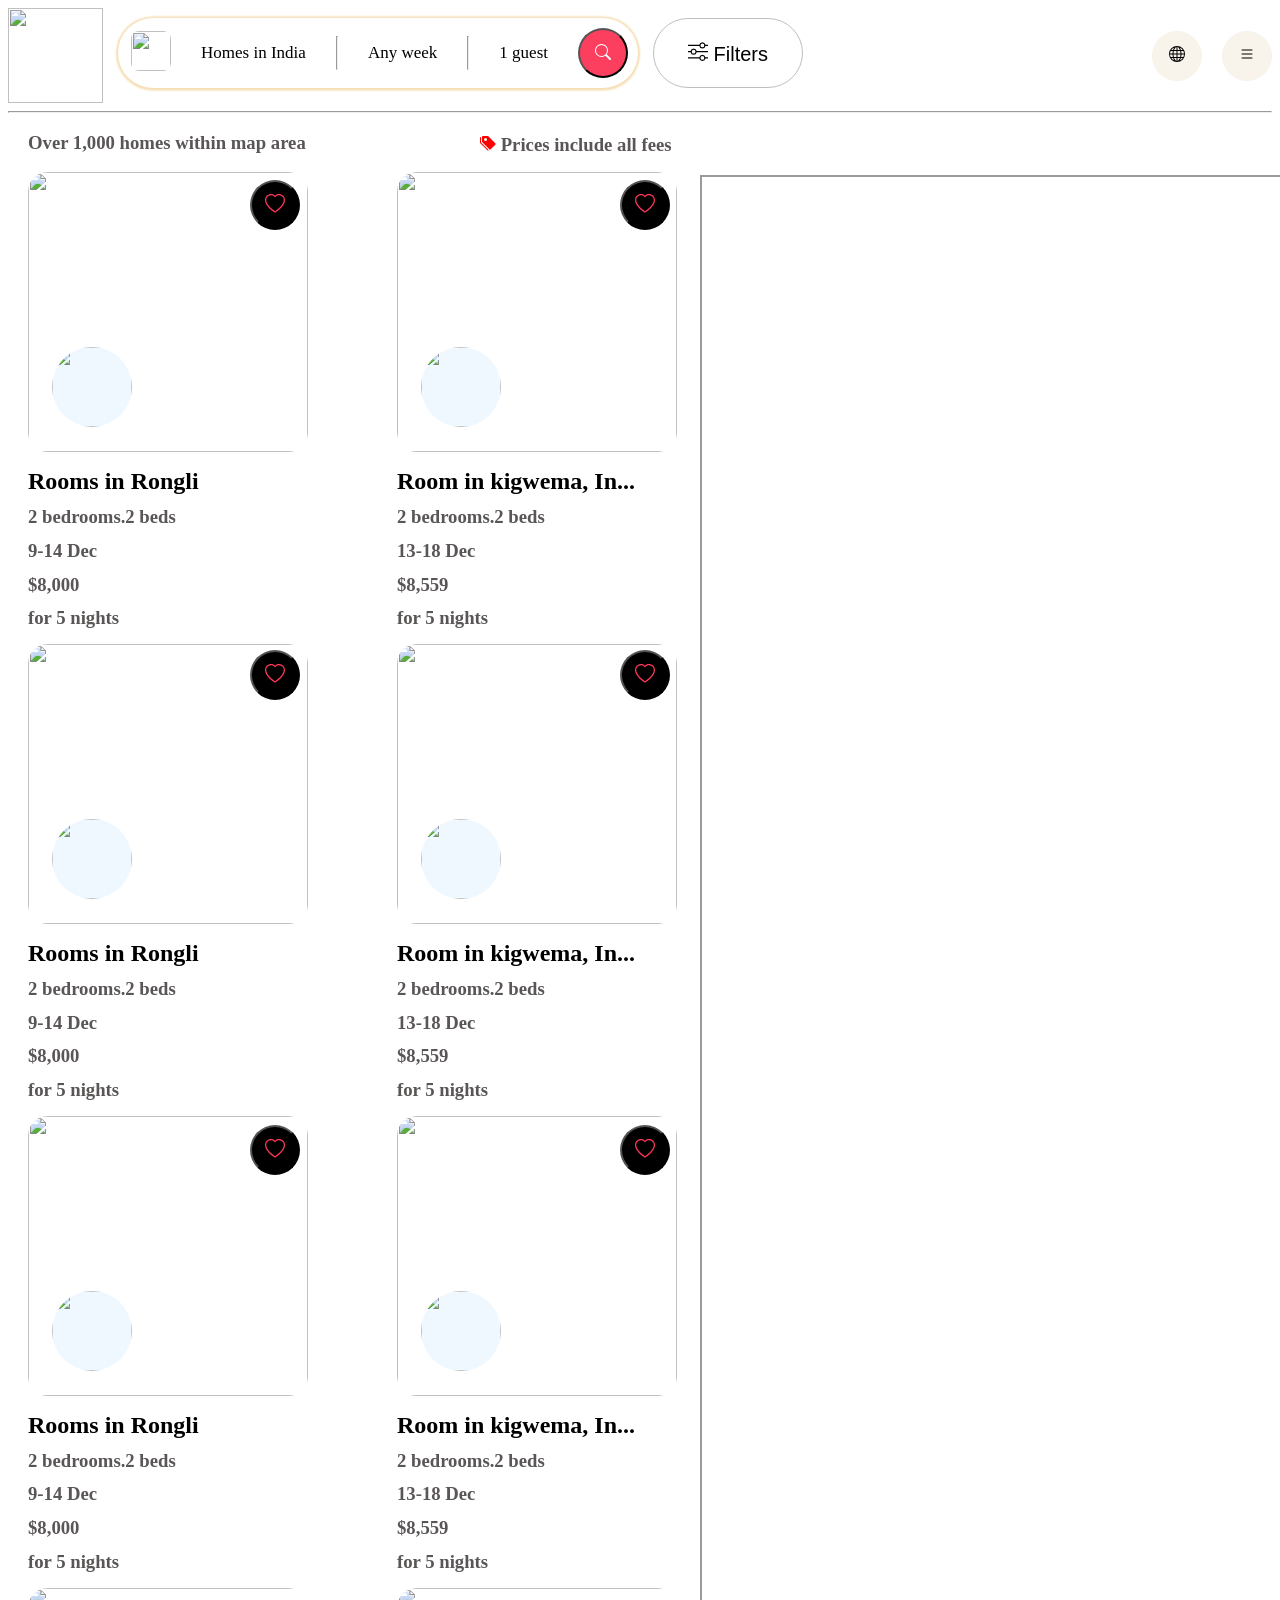
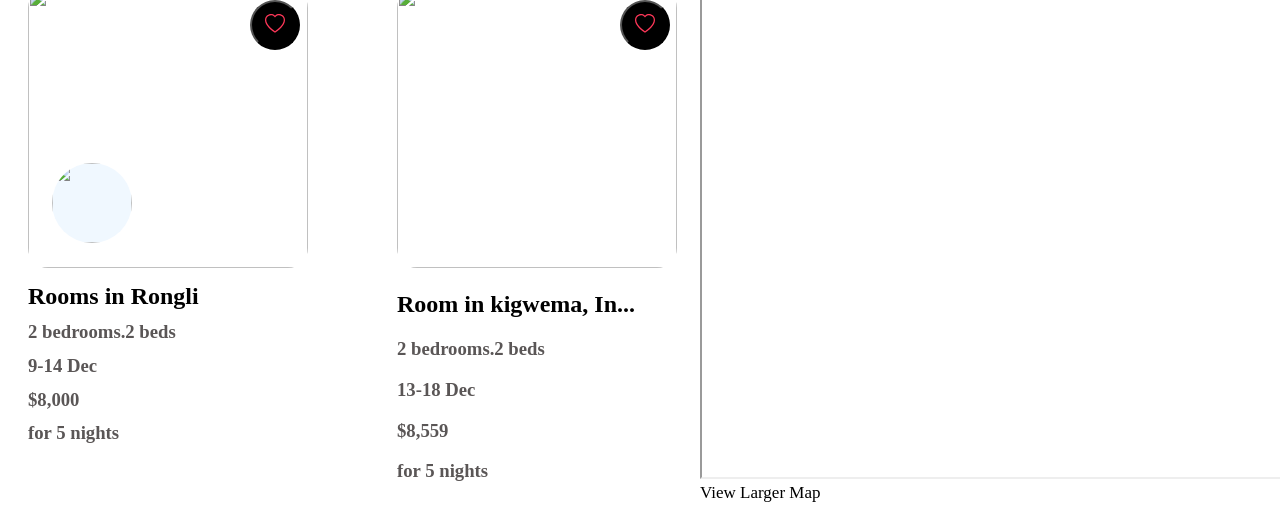
==== nav.html @ 6db2e5fb "it is airbnb project" ====
<!DOCTYPE html>
 <html lang="en">
 <head>
    <meta charset="UTF-8">
    <meta name="viewport" content="width=device-width, initial-scale=1.0">
    <title>Document</title>
    <link rel="stylesheet" href="nav.css">
    <script src="project.js"></script>
 </head>
 <body>
    <nav>
    <img src="https://download.logo.wine/logo/Airbnb/Airbnb-Logo.wine.png"  height="95" width="95" alt="">
    <div class="item">
        <div class="menu">
          <img style="border-radius: 20%;" src="https://img.freepik.com/free-vector/charming-cartoon-house-illustration_1308-176076.jpg?semt=ais_hybrid&w=740&q=80" class="house" height="40" width="40" alt="">
            <a href=""> Homes in India</a><hr>
            <a href="">Any week</a><hr>
            <a href="">1 guest</a>
            <button class="pink" type="submit"><svg xmlns="http://www.w3.org/2000/svg" width="16" height="16" fill="white" class="bi bi-search" viewBox="0 0 16 16">
  <path d="M11.742 10.344a6.5 6.5 0 1 0-1.397 1.398h-.001q.044.06.098.115l3.85 3.85a1 1 0 0 0 1.415-1.414l-3.85-3.85a1 1 0 0 0-.115-.1zM12 6.5a5.5 5.5 0 1 1-11 0 5.5 5.5 0 0 1 11 0"/>
</svg></button>
        </div>
    </div>
    <div class="fil">
    <button type="submit"><svg xmlns="http://www.w3.org/2000/svg" width="20" height="20" fill="currentColor" class="bi bi-sliders" viewBox="0 0 16 16">
  <path fill-rule="evenodd" d="M11.5 2a1.5 1.5 0 1 0 0 3 1.5 1.5 0 0 0 0-3M9.05 3a2.5 2.5 0 0 1 4.9 0H16v1h-2.05a2.5 2.5 0 0 1-4.9 0H0V3zM4.5 7a1.5 1.5 0 1 0 0 3 1.5 1.5 0 0 0 0-3M2.05 8a2.5 2.5 0 0 1 4.9 0H16v1H6.95a2.5 2.5 0 0 1-4.9 0H0V8zm9.45 4a1.5 1.5 0 1 0 0 3 1.5 1.5 0 0 0 0-3m-2.45 1a2.5 2.5 0 0 1 4.9 0H16v1h-2.05a2.5 2.5 0 0 1-4.9 0H0v-1z"/>
</svg>  Filters</button>
    </div>
    <div class="web">
    <button type="submit"><svg xmlns="http://www.w3.org/2000/svg" width="16" height="16" fill="currentColor" class="bi bi-globe" viewBox="0 0 16 16">
  <path d="M0 8a8 8 0 1 1 16 0A8 8 0 0 1 0 8m7.5-6.923c-.67.204-1.335.82-1.887 1.855A8 8 0 0 0 5.145 4H7.5zM4.09 4a9.3 9.3 0 0 1 .64-1.539 7 7 0 0 1 .597-.933A7.03 7.03 0 0 0 2.255 4zm-.582 3.5c.03-.877.138-1.718.312-2.5H1.674a7 7 0 0 0-.656 2.5zM4.847 5a12.5 12.5 0 0 0-.338 2.5H7.5V5zM8.5 5v2.5h2.99a12.5 12.5 0 0 0-.337-2.5zM4.51 8.5a12.5 12.5 0 0 0 .337 2.5H7.5V8.5zm3.99 0V11h2.653c.187-.765.306-1.608.338-2.5zM5.145 12q.208.58.468 1.068c.552 1.035 1.218 1.65 1.887 1.855V12zm.182 2.472a7 7 0 0 1-.597-.933A9.3 9.3 0 0 1 4.09 12H2.255a7 7 0 0 0 3.072 2.472M3.82 11a13.7 13.7 0 0 1-.312-2.5h-2.49c.062.89.291 1.733.656 2.5zm6.853 3.472A7 7 0 0 0 13.745 12H11.91a9.3 9.3 0 0 1-.64 1.539 7 7 0 0 1-.597.933M8.5 12v2.923c.67-.204 1.335-.82 1.887-1.855q.26-.487.468-1.068zm3.68-1h2.146c.365-.767.594-1.61.656-2.5h-2.49a13.7 13.7 0 0 1-.312 2.5m2.802-3.5a7 7 0 0 0-.656-2.5H12.18c.174.782.282 1.623.312 2.5zM11.27 2.461c.247.464.462.98.64 1.539h1.835a7 7 0 0 0-3.072-2.472c.218.284.418.598.597.933M10.855 4a8 8 0 0 0-.468-1.068C9.835 1.897 9.17 1.282 8.5 1.077V4z"/>
</svg></button>
    <button type="submit"><svg xmlns="http://www.w3.org/2000/svg" width="16" height="16" fill="currentColor" class="bi bi-list" viewBox="0 0 16 16">
  <path fill-rule="evenodd" d="M2.5 12a.5.5 0 0 1 .5-.5h10a.5.5 0 0 1 0 1H3a.5.5 0 0 1-.5-.5m0-4a.5.5 0 0 1 .5-.5h10a.5.5 0 0 1 0 1H3a.5.5 0 0 1-.5-.5m0-4a.5.5 0 0 1 .5-.5h10a.5.5 0 0 1 0 1H3a.5.5 0 0 1-.5-.5"/>
</svg></button>
    </div>
    </nav>
    <hr>
    <aside class="left">
      <h3>Over 1,000 homes within map area</h3> <h3 class="kat"><svg xmlns="http://www.w3.org/2000/svg" width="16" height="16" fill="red" class="bi bi-tags-fill" viewBox="0 0 16 16">
  <path d="M2 2a1 1 0 0 1 1-1h4.586a1 1 0 0 1 .707.293l7 7a1 1 0 0 1 0 1.414l-4.586 4.586a1 1 0 0 1-1.414 0l-7-7A1 1 0 0 1 2 6.586zm3.5 4a1.5 1.5 0 1 0 0-3 1.5 1.5 0 0 0 0 3"/>
  <path d="M1.293 7.793A1 1 0 0 1 1 7.086V2a1 1 0 0 0-1 1v4.586a1 1 0 0 0 .293.707l7 7a1 1 0 0 0 1.414 0l.043-.043z"/>
</svg> Prices include all fees</h3>
      <div class="con1">
        <div class="card1">
          
          <img src="https://encrypted-tbn0.gstatic.com/images?q=tbn:ANd9GcQYyPI6iD0N2OEt2hUAjVBNeB6EUI-DITMgQw&s" height="280" width="280" alt="">
          <img style="border-radius: 50%;" src="https://encrypted-tbn0.gstatic.com/images?q=tbn:ANd9GcQ7CsmmBzzbzq9zz9upBcsJ-_cFFvhrXFaCNg&s" class="per"  height="80" width="80" alt="">
          <button onclick="(like())" class="btn"><svg xmlns="http://www.w3.org/2000/svg" width="20" height="20" fill="currentColor" class="bi bi-heart" viewBox="0 0 16 16">
  <path d="m8 2.748-.717-.737C5.6.281 2.514.878 1.4 3.053c-.523 1.023-.641 2.5.314 4.385.92 1.815 2.834 3.989 6.286 6.357 3.452-2.368 5.365-4.542 6.286-6.357.955-1.886.838-3.362.314-4.385C13.486.878 10.4.28 8.717 2.01zM8 15C-7.333 4.868 3.279-3.04 7.824 1.143q.09.083.176.171a3 3 0 0 1 .176-.17C12.72-3.042 23.333 4.867 8 15"/>
</svg></button>
          <h2>Rooms in Rongli</h2>
          <h3>2 bedrooms.2 beds</h3>
          <h3>9-14 Dec</h3>
          <h3>$8,000</h3>
          <h3>for 5 nights</h3>
        </div>
        <div class="card1">
          
          <img src="https://encrypted-tbn0.gstatic.com/images?q=tbn:ANd9GcQOiV-zO8KiAssWgdTgs5duPvyZJ-wFt_R9Kg&s" height="280" width="280" alt="">
          <img style="border-radius: 50%;" src="https://encrypted-tbn0.gstatic.com/images?q=tbn:ANd9GcTiH91r5eIV4Sc3EY67UDbKLS6ChdMLi1nMeA&s" class="per" height="80" width="80" alt="">
          <button onclick="(like())" class="btn1"><svg xmlns="http://www.w3.org/2000/svg" width="20" height="20" fill="currentColor" class="bi bi-heart" viewBox="0 0 16 16">
  <path d="m8 2.748-.717-.737C5.6.281 2.514.878 1.4 3.053c-.523 1.023-.641 2.5.314 4.385.92 1.815 2.834 3.989 6.286 6.357 3.452-2.368 5.365-4.542 6.286-6.357.955-1.886.838-3.362.314-4.385C13.486.878 10.4.28 8.717 2.01zM8 15C-7.333 4.868 3.279-3.04 7.824 1.143q.09.083.176.171a3 3 0 0 1 .176-.17C12.72-3.042 23.333 4.867 8 15"/>
</svg></button>
          <h2>Room in kigwema, In...</h2>
          <h3>2 bedrooms.2 beds</h3>
          <h3>13-18 Dec</h3>
          <h3>$8,559</h3>
          <h3>for 5 nights</h3>
        </div>
      </div>
       <div class="con2">
        <div class="card1">
         
          <img src="https://encrypted-tbn0.gstatic.com/images?q=tbn:ANd9GcQd9kGl3tRP4NToluVBrGaXBBMooz8uRmF4cw&s" height="280" width="280" alt="">
          <img style="border-radius: 50%;" src="https://encrypted-tbn0.gstatic.com/images?q=tbn:ANd9GcRaTp3hNRRhXQtXYQv5zlU9kkoDZoNELIrwDg&s" class="per" height="80" width="80" alt="">
           <button onclick="(like())" class="btn2"><svg xmlns="http://www.w3.org/2000/svg" width="20" height="20" fill="currentColor" class="bi bi-heart" viewBox="0 0 16 16">
  <path d="m8 2.748-.717-.737C5.6.281 2.514.878 1.4 3.053c-.523 1.023-.641 2.5.314 4.385.92 1.815 2.834 3.989 6.286 6.357 3.452-2.368 5.365-4.542 6.286-6.357.955-1.886.838-3.362.314-4.385C13.486.878 10.4.28 8.717 2.01zM8 15C-7.333 4.868 3.279-3.04 7.824 1.143q.09.083.176.171a3 3 0 0 1 .176-.17C12.72-3.042 23.333 4.867 8 15"/>
</svg></button>
          <h2>Rooms in Rongli</h2>
          <h3>2 bedrooms.2 beds</h3>
          <h3>9-14 Dec</h3>
          <h3>$8,000</h3>
          <h3>for 5 nights</h3>
        </div>
        <div class="card1">
          
          <img src="https://encrypted-tbn0.gstatic.com/images?q=tbn:ANd9GcTFfDJFkB42WNCdlgpMPsKs8Qsdc_R9L_ExKg&s" height="280" width="280" alt="">
          <img style="border-radius: 50%;" src="https://encrypted-tbn0.gstatic.com/images?q=tbn:ANd9GcSwHD0lSDgqfPxweY-UjiEcfQfLYo4FVHP3jg&s" class="per" height="80" width="80" alt="">
          <button onclick="(like())" class="btn3"><svg xmlns="http://www.w3.org/2000/svg" width="20" height="20" fill="currentColor" class="bi bi-heart" viewBox="0 0 16 16">
  <path d="m8 2.748-.717-.737C5.6.281 2.514.878 1.4 3.053c-.523 1.023-.641 2.5.314 4.385.92 1.815 2.834 3.989 6.286 6.357 3.452-2.368 5.365-4.542 6.286-6.357.955-1.886.838-3.362.314-4.385C13.486.878 10.4.28 8.717 2.01zM8 15C-7.333 4.868 3.279-3.04 7.824 1.143q.09.083.176.171a3 3 0 0 1 .176-.17C12.72-3.042 23.333 4.867 8 15"/>
</svg></button>
          <h2>Room in kigwema, In...</h2>
          <h3>2 bedrooms.2 beds</h3>
          <h3>13-18 Dec</h3>
          <h3>$8,559</h3>
          <h3>for 5 nights</h3>
        </div>
      </div>
       <div class="con3">
        <div class="card1">
          
          <img src="https://encrypted-tbn0.gstatic.com/images?q=tbn:ANd9GcRD5TlRJrGjUVT_BqlfSJgCVdBUlLjN-cvrKQ&s" height="280" width="280" alt="">
          <img style="border-radius: 50%;" src="https://encrypted-tbn0.gstatic.com/images?q=tbn:ANd9GcRMORDoQacb_-wi4PNabBQmPPOPa2ox0zh-ig&s" class="per" height="80" width="80" alt="">
          <button onclick="(like())" class="btn4"><svg xmlns="http://www.w3.org/2000/svg" width="20" height="20" fill="currentColor" class="bi bi-heart" viewBox="0 0 16 16">
  <path d="m8 2.748-.717-.737C5.6.281 2.514.878 1.4 3.053c-.523 1.023-.641 2.5.314 4.385.92 1.815 2.834 3.989 6.286 6.357 3.452-2.368 5.365-4.542 6.286-6.357.955-1.886.838-3.362.314-4.385C13.486.878 10.4.28 8.717 2.01zM8 15C-7.333 4.868 3.279-3.04 7.824 1.143q.09.083.176.171a3 3 0 0 1 .176-.17C12.72-3.042 23.333 4.867 8 15"/>
</svg></button>
          <h2>Rooms in Rongli</h2>
          <h3>2 bedrooms.2 beds</h3>
          <h3>9-14 Dec</h3>
          <h3>$8,000</h3>
          <h3>for 5 nights</h3>
        </div>
        <div class="card1">
          
          <img src="https://encrypted-tbn0.gstatic.com/images?q=tbn:ANd9GcRXqkvevCqk4jNgdPWUf7rBLPYVEIs6E18mow&s" height="280" width="280" alt="">
          <img style="border-radius: 50%;" src="https://encrypted-tbn0.gstatic.com/images?q=tbn:ANd9GcSYEX4mC6ksaQci_ENd-uD9MLyeLHXT0HEVag&s" class="per" height="80" width="80" alt="">
          <button onclick="(like())" class="btn5"><svg xmlns="http://www.w3.org/2000/svg" width="20" height="20" fill="currentColor" class="bi bi-heart" viewBox="0 0 16 16">
  <path d="m8 2.748-.717-.737C5.6.281 2.514.878 1.4 3.053c-.523 1.023-.641 2.5.314 4.385.92 1.815 2.834 3.989 6.286 6.357 3.452-2.368 5.365-4.542 6.286-6.357.955-1.886.838-3.362.314-4.385C13.486.878 10.4.28 8.717 2.01zM8 15C-7.333 4.868 3.279-3.04 7.824 1.143q.09.083.176.171a3 3 0 0 1 .176-.17C12.72-3.042 23.333 4.867 8 15"/>
</svg></button>
          <h2>Room in kigwema, In...</h2>
          <h3>2 bedrooms.2 beds</h3>
          <h3>13-18 Dec</h3>
          <h3>$8,559</h3>
          <h3>for 5 nights</h3>
        </div>
      </div>
       <div class="con4">
        <div class="card1">
          
          <img src="https://encrypted-tbn0.gstatic.com/images?q=tbn:ANd9GcRr4PCDfhSVElt_a7mgbeo6xnMr4CtvjG0wEA&s" height="280" width="280" alt="">
          <img style="border-radius: 50%;" src="https://encrypted-tbn0.gstatic.com/images?q=tbn:ANd9GcQzpO8nZtHYxJnP-j1vo1xbT4ZureOFWEal3w&s" class="per" height="80" width="80" alt="">
          <button onclick="(like())" class="btn6"><svg xmlns="http://www.w3.org/2000/svg" width="20" height="20" fill="currentColor" class="bi bi-heart" viewBox="0 0 16 16">
  <path d="m8 2.748-.717-.737C5.6.281 2.514.878 1.4 3.053c-.523 1.023-.641 2.5.314 4.385.92 1.815 2.834 3.989 6.286 6.357 3.452-2.368 5.365-4.542 6.286-6.357.955-1.886.838-3.362.314-4.385C13.486.878 10.4.28 8.717 2.01zM8 15C-7.333 4.868 3.279-3.04 7.824 1.143q.09.083.176.171a3 3 0 0 1 .176-.17C12.72-3.042 23.333 4.867 8 15"/>
</svg></button>
          <h2>Rooms in Rongli</h2>
          <h3>2 bedrooms.2 beds</h3>
          <h3>9-14 Dec</h3>
          <h3>$8,000</h3>
          <h3>for 5 nights</h3>
        </div>
        <div class="card 1">
          
          <img style="border-radius: 20px;" src="https://encrypted-tbn0.gstatic.com/images?q=tbn:ANd9GcRDZExQXdp0InNzZ4DQ4yi473LBeOB8CSyBPQ&s" height="280" width="280" alt="">
          <img style="border-radius: 50%;" src="https://encrypted-tbn0.gstatic.com/images?q=tbn:ANd9GcRyr3NhC7re86a2QAlX5LeOKPwVz77E-yN8mg&s" class="per" height="80" width="80" alt="">
          <button onclick="(like())" class="btn7"><svg xmlns="http://www.w3.org/2000/svg" width="20" height="20" fill="currentColor" class="bi bi-heart" viewBox="0 0 16 16">
  <path d="m8 2.748-.717-.737C5.6.281 2.514.878 1.4 3.053c-.523 1.023-.641 2.5.314 4.385.92 1.815 2.834 3.989 6.286 6.357 3.452-2.368 5.365-4.542 6.286-6.357.955-1.886.838-3.362.314-4.385C13.486.878 10.4.28 8.717 2.01zM8 15C-7.333 4.868 3.279-3.04 7.824 1.143q.09.083.176.171a3 3 0 0 1 .176-.17C12.72-3.042 23.333 4.867 8 15"/>
</svg></button>
          <h2>Room in kigwema, In...</h2>
          <h3>2 bedrooms.2 beds</h3>
          <h3>13-18 Dec</h3>
          <h3>$8,559</h3>
          <h3>for 5 nights</h3>
        </div>
      </div>
    </aside>
    
    <aside id="map" class="right">
      <iframe width="625" height="1900" src="https://www.openstreetmap.org/export/embed.html?bbox=17.226562500000004%2C-7.710991655433217%2C115.31250000000001%2C39.50404070558415&amp;layer=mapnik&amp;marker=17.392579271057766%2C66.26953125"></iframe><br/>
      <small><a href="https://www.openstreetmap.org/?mlat=17.39&amp;mlon=66.27#map=4/17.39/66.27">View Larger Map</a></small>
    </aside>

 </body>
 </html>
---- nav.css ----
nav{
    display: flex;
    gap: 15px;
    justify-content: center;
    
}
.menu{
    display: flex;
    box-shadow: 0 0.5px 2px 2px wheat;
   
    justify-content: center;
    gap: 30px;
    padding-left: 20px;
    padding: 10px;
    border-radius: 40px;
    width: 500px;
}
.fil{
   padding-top: 18px;
   margin-top: -8px; 
    
}
.house{
   margin-top: 3px;
   margin-left: 3px;
}
h3{
    color: rgb(90, 86, 86);
}

.fil button{
    width: 150px;
    border-radius: 40px;
    height: 70px;
    font-size: 20px;
    background-color: white;
    border: 1px solid rgb(192, 190, 190);
   
}
a{
    text-decoration: none;
    margin-top: 15px;
    font-size: 17px;
    color: black;
    }
button{
    border-radius: 50%;
    height: 50px;
    width: 50px;

}
.item{
    align-items: center;
    margin-top: 10px;
}
.web{
    display: flex;
    gap: 20px;
    justify-content: end;
    width: 500px;
    align-items: center;
}
.web button{
    background-color: rgb(248, 243, 235);
    border: 1px solid rgb(248, 243, 235);
}
.con1,.con2,.con3,.con4{
    display: flex;
    gap: 5px;
}
.left{
    margin-left: 20px;
}
.card1{
    line-height: 15px;
}
.card1 img{
    border-radius: 20px;
    position: relative;
}
.kat{
    position: absolute;
    left: 480px;
    top: 115px;
}
.per{
    position: absolute;
    left: -260px;
    top: -25px;
    background-color: aliceblue;
    box-shadow: 0 2px 4px 8px white;
}
.per:hover{
    transform: scale(1.1);
}
.pink{
    background-color: rgb(253, 63, 95);
}
.btn{
    position: absolute;
    left: 250px;
    top: 180px;
    color: rgb(253, 55, 88);
    background-color: black;
}
.btn1{
    position: absolute;
    left: 620px;
    top: 180px;
    color: rgb(253, 55, 88);
    background-color: black;
}
.btn2{
    position: absolute;
    left: 250px;
    top: 650px;
    color: rgb(253, 55, 88);
    background-color: black;
}
.btn3{
    position: absolute;
    left: 620px;
    top: 650px;
    color: rgb(253, 55, 88);
    background-color: black;
}
.btn4{
    position: absolute;
    left: 250px;
    top: 1125px;
    color: rgb(253, 55, 88);
    background-color: black;
}
.btn5{
    position: absolute;
    left: 620px;
    top: 1125px;
    color: rgb(253, 55, 88);
    background-color: black;
}
.btn6{
    position: absolute;
    left: 250px;
    top: 1600px;
    color: rgb(253, 55, 88);
    background-color: black;
}
.btn7{
    position: absolute;
    left: 620px;
    top: 1600px;
    color: rgb(253, 55, 88);
    background-color: black;
}
.btn:active,.btn1:active,.btn2:active,.btn3:active,.btn4:active,.btn5:active,.btn6:active,.btn7:active{
    background-color: rgb(253, 55, 88);
    color: black;
}
.right{
    position: absolute;
    left: 700px;
    top: 175px;
}
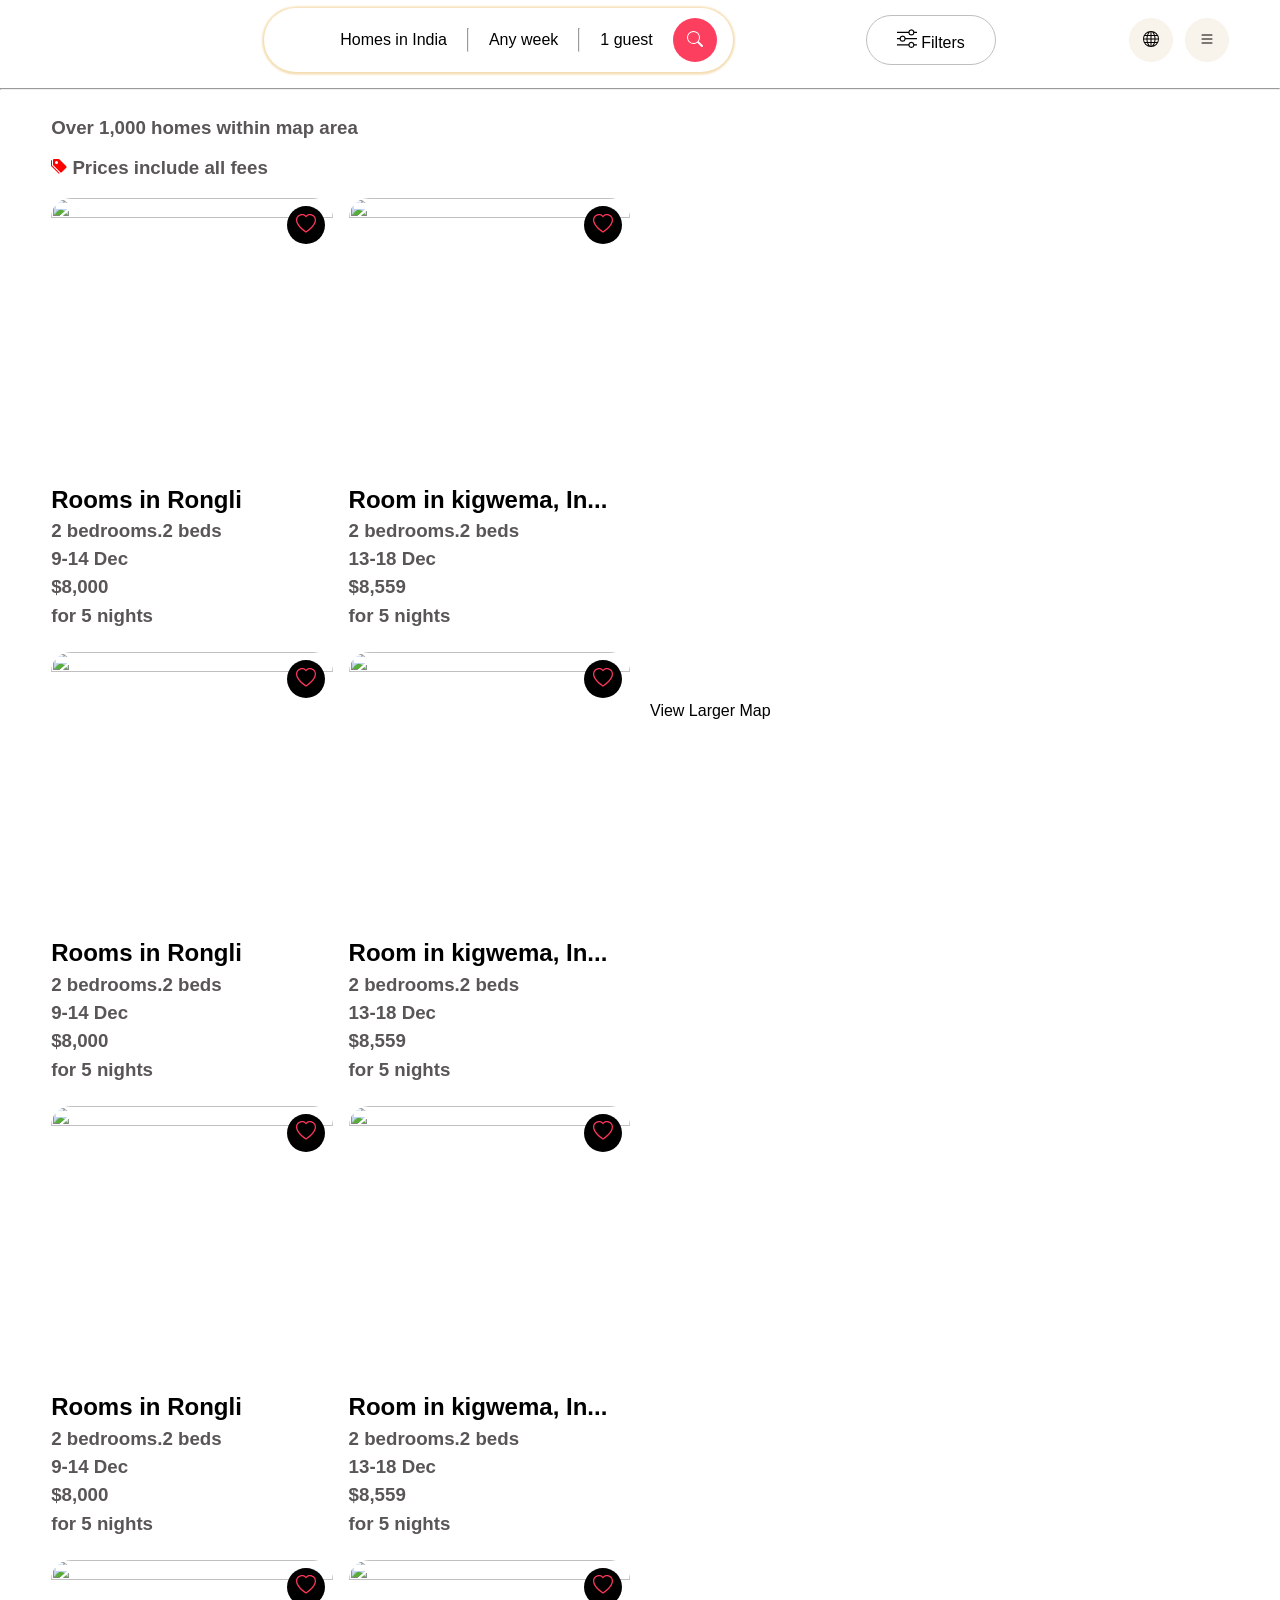
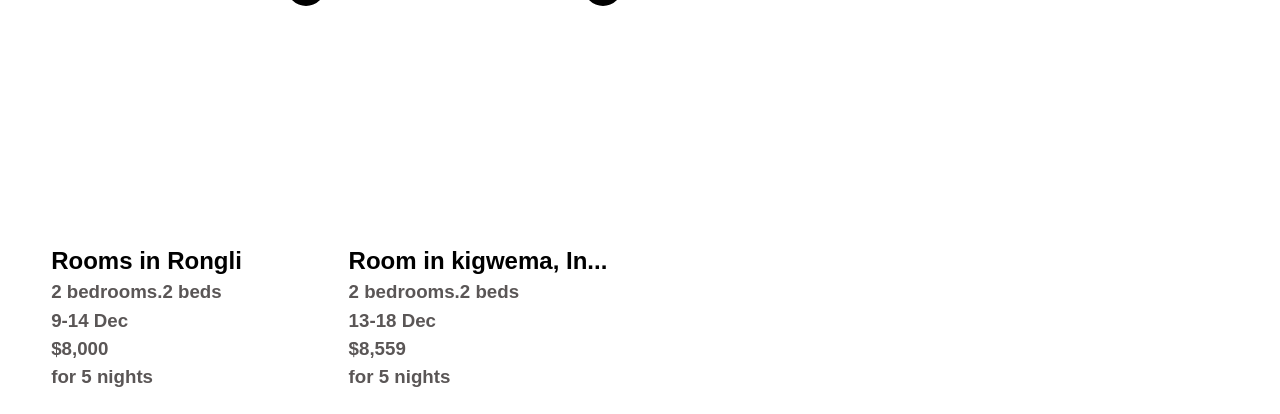
==== commit c214a659: "updated" ====
--- a/nav.html
+++ b/nav.html
@@ -3,16 +3,16 @@
  <head>
     <meta charset="UTF-8">
     <meta name="viewport" content="width=device-width, initial-scale=1.0">
-    <title>Document</title>
+    <title>Airbnb – Homes in India</title>
     <link rel="stylesheet" href="nav.css">
     <script src="project.js"></script>
  </head>
  <body>
     <nav>
-    <img src="https://download.logo.wine/logo/Airbnb/Airbnb-Logo.wine.png"  height="95" width="95" alt="">
+    <img src="https://download.logo.wine/logo/Airbnb/Airbnb-Logo.wine.png"  alt="">
     <div class="item">
         <div class="menu">
-          <img style="border-radius: 20%;" src="https://img.freepik.com/free-vector/charming-cartoon-house-illustration_1308-176076.jpg?semt=ais_hybrid&w=740&q=80" class="house" height="40" width="40" alt="">
+          <img style="border-radius: 20%;" src="https://img.freepik.com/free-vector/charming-cartoon-house-illustration_1308-176076.jpg?semt=ais_hybrid&w=740&q=80" class="house" alt="">
             <a href=""> Homes in India</a><hr>
             <a href="">Any week</a><hr>
             <a href="">1 guest</a>
@@ -36,16 +36,17 @@
     </div>
     </nav>
     <hr>
+    <div class="layout">
     <aside class="left">
-      <h3>Over 1,000 homes within map area</h3> <h3 class="kat"><svg xmlns="http://www.w3.org/2000/svg" width="16" height="16" fill="red" class="bi bi-tags-fill" viewBox="0 0 16 16">
+      <h3>Over 1,000 homes within map area</h3> <h3><svg xmlns="http://www.w3.org/2000/svg" width="16" height="16" fill="red" class="bi bi-tags-fill" viewBox="0 0 16 16">
   <path d="M2 2a1 1 0 0 1 1-1h4.586a1 1 0 0 1 .707.293l7 7a1 1 0 0 1 0 1.414l-4.586 4.586a1 1 0 0 1-1.414 0l-7-7A1 1 0 0 1 2 6.586zm3.5 4a1.5 1.5 0 1 0 0-3 1.5 1.5 0 0 0 0 3"/>
   <path d="M1.293 7.793A1 1 0 0 1 1 7.086V2a1 1 0 0 0-1 1v4.586a1 1 0 0 0 .293.707l7 7a1 1 0 0 0 1.414 0l.043-.043z"/>
 </svg> Prices include all fees</h3>
       <div class="con1">
         <div class="card1">
           
-          <img src="https://encrypted-tbn0.gstatic.com/images?q=tbn:ANd9GcQYyPI6iD0N2OEt2hUAjVBNeB6EUI-DITMgQw&s" height="280" width="280" alt="">
-          <img style="border-radius: 50%;" src="https://encrypted-tbn0.gstatic.com/images?q=tbn:ANd9GcQ7CsmmBzzbzq9zz9upBcsJ-_cFFvhrXFaCNg&s" class="per"  height="80" width="80" alt="">
+          <img src="https://encrypted-tbn0.gstatic.com/images?q=tbn:ANd9GcQYyPI6iD0N2OEt2hUAjVBNeB6EUI-DITMgQw&s" alt="">
+          <img style="border-radius: 50%;" src="https://encrypted-tbn0.gstatic.com/images?q=tbn:ANd9GcQ7CsmmBzzbzq9zz9upBcsJ-_cFFvhrXFaCNg&s" class="per"  alt="">
           <button onclick="(like())" class="btn"><svg xmlns="http://www.w3.org/2000/svg" width="20" height="20" fill="currentColor" class="bi bi-heart" viewBox="0 0 16 16">
   <path d="m8 2.748-.717-.737C5.6.281 2.514.878 1.4 3.053c-.523 1.023-.641 2.5.314 4.385.92 1.815 2.834 3.989 6.286 6.357 3.452-2.368 5.365-4.542 6.286-6.357.955-1.886.838-3.362.314-4.385C13.486.878 10.4.28 8.717 2.01zM8 15C-7.333 4.868 3.279-3.04 7.824 1.143q.09.083.176.171a3 3 0 0 1 .176-.17C12.72-3.042 23.333 4.867 8 15"/>
 </svg></button>
@@ -57,8 +58,8 @@
         </div>
         <div class="card1">
           
-          <img src="https://encrypted-tbn0.gstatic.com/images?q=tbn:ANd9GcQOiV-zO8KiAssWgdTgs5duPvyZJ-wFt_R9Kg&s" height="280" width="280" alt="">
-          <img style="border-radius: 50%;" src="https://encrypted-tbn0.gstatic.com/images?q=tbn:ANd9GcTiH91r5eIV4Sc3EY67UDbKLS6ChdMLi1nMeA&s" class="per" height="80" width="80" alt="">
+          <img src="https://encrypted-tbn0.gstatic.com/images?q=tbn:ANd9GcQOiV-zO8KiAssWgdTgs5duPvyZJ-wFt_R9Kg&s" alt="">
+          <img style="border-radius: 50%;" src="https://encrypted-tbn0.gstatic.com/images?q=tbn:ANd9GcTiH91r5eIV4Sc3EY67UDbKLS6ChdMLi1nMeA&s" class="per" alt="">
           <button onclick="(like())" class="btn1"><svg xmlns="http://www.w3.org/2000/svg" width="20" height="20" fill="currentColor" class="bi bi-heart" viewBox="0 0 16 16">
   <path d="m8 2.748-.717-.737C5.6.281 2.514.878 1.4 3.053c-.523 1.023-.641 2.5.314 4.385.92 1.815 2.834 3.989 6.286 6.357 3.452-2.368 5.365-4.542 6.286-6.357.955-1.886.838-3.362.314-4.385C13.486.878 10.4.28 8.717 2.01zM8 15C-7.333 4.868 3.279-3.04 7.824 1.143q.09.083.176.171a3 3 0 0 1 .176-.17C12.72-3.042 23.333 4.867 8 15"/>
 </svg></button>
@@ -72,8 +73,8 @@
        <div class="con2">
         <div class="card1">
          
-          <img src="https://encrypted-tbn0.gstatic.com/images?q=tbn:ANd9GcQd9kGl3tRP4NToluVBrGaXBBMooz8uRmF4cw&s" height="280" width="280" alt="">
-          <img style="border-radius: 50%;" src="https://encrypted-tbn0.gstatic.com/images?q=tbn:ANd9GcRaTp3hNRRhXQtXYQv5zlU9kkoDZoNELIrwDg&s" class="per" height="80" width="80" alt="">
+          <img src="https://encrypted-tbn0.gstatic.com/images?q=tbn:ANd9GcQd9kGl3tRP4NToluVBrGaXBBMooz8uRmF4cw&s" alt="">
+          <img style="border-radius: 50%;" src="https://encrypted-tbn0.gstatic.com/images?q=tbn:ANd9GcRaTp3hNRRhXQtXYQv5zlU9kkoDZoNELIrwDg&s" class="per" alt="">
            <button onclick="(like())" class="btn2"><svg xmlns="http://www.w3.org/2000/svg" width="20" height="20" fill="currentColor" class="bi bi-heart" viewBox="0 0 16 16">
   <path d="m8 2.748-.717-.737C5.6.281 2.514.878 1.4 3.053c-.523 1.023-.641 2.5.314 4.385.92 1.815 2.834 3.989 6.286 6.357 3.452-2.368 5.365-4.542 6.286-6.357.955-1.886.838-3.362.314-4.385C13.486.878 10.4.28 8.717 2.01zM8 15C-7.333 4.868 3.279-3.04 7.824 1.143q.09.083.176.171a3 3 0 0 1 .176-.17C12.72-3.042 23.333 4.867 8 15"/>
 </svg></button>
@@ -85,8 +86,8 @@
         </div>
         <div class="card1">
           
-          <img src="https://encrypted-tbn0.gstatic.com/images?q=tbn:ANd9GcTFfDJFkB42WNCdlgpMPsKs8Qsdc_R9L_ExKg&s" height="280" width="280" alt="">
-          <img style="border-radius: 50%;" src="https://encrypted-tbn0.gstatic.com/images?q=tbn:ANd9GcSwHD0lSDgqfPxweY-UjiEcfQfLYo4FVHP3jg&s" class="per" height="80" width="80" alt="">
+          <img src="https://encrypted-tbn0.gstatic.com/images?q=tbn:ANd9GcTFfDJFkB42WNCdlgpMPsKs8Qsdc_R9L_ExKg&s" alt="">
+          <img style="border-radius: 50%;" src="https://encrypted-tbn0.gstatic.com/images?q=tbn:ANd9GcSwHD0lSDgqfPxweY-UjiEcfQfLYo4FVHP3jg&s" class="per" alt="">
           <button onclick="(like())" class="btn3"><svg xmlns="http://www.w3.org/2000/svg" width="20" height="20" fill="currentColor" class="bi bi-heart" viewBox="0 0 16 16">
   <path d="m8 2.748-.717-.737C5.6.281 2.514.878 1.4 3.053c-.523 1.023-.641 2.5.314 4.385.92 1.815 2.834 3.989 6.286 6.357 3.452-2.368 5.365-4.542 6.286-6.357.955-1.886.838-3.362.314-4.385C13.486.878 10.4.28 8.717 2.01zM8 15C-7.333 4.868 3.279-3.04 7.824 1.143q.09.083.176.171a3 3 0 0 1 .176-.17C12.72-3.042 23.333 4.867 8 15"/>
 </svg></button>
@@ -100,8 +101,8 @@
        <div class="con3">
         <div class="card1">
           
-          <img src="https://encrypted-tbn0.gstatic.com/images?q=tbn:ANd9GcRD5TlRJrGjUVT_BqlfSJgCVdBUlLjN-cvrKQ&s" height="280" width="280" alt="">
-          <img style="border-radius: 50%;" src="https://encrypted-tbn0.gstatic.com/images?q=tbn:ANd9GcRMORDoQacb_-wi4PNabBQmPPOPa2ox0zh-ig&s" class="per" height="80" width="80" alt="">
+          <img src="https://encrypted-tbn0.gstatic.com/images?q=tbn:ANd9GcRD5TlRJrGjUVT_BqlfSJgCVdBUlLjN-cvrKQ&s" alt="">
+          <img style="border-radius: 50%;" src="https://encrypted-tbn0.gstatic.com/images?q=tbn:ANd9GcRMORDoQacb_-wi4PNabBQmPPOPa2ox0zh-ig&s" class="per" alt="">
           <button onclick="(like())" class="btn4"><svg xmlns="http://www.w3.org/2000/svg" width="20" height="20" fill="currentColor" class="bi bi-heart" viewBox="0 0 16 16">
   <path d="m8 2.748-.717-.737C5.6.281 2.514.878 1.4 3.053c-.523 1.023-.641 2.5.314 4.385.92 1.815 2.834 3.989 6.286 6.357 3.452-2.368 5.365-4.542 6.286-6.357.955-1.886.838-3.362.314-4.385C13.486.878 10.4.28 8.717 2.01zM8 15C-7.333 4.868 3.279-3.04 7.824 1.143q.09.083.176.171a3 3 0 0 1 .176-.17C12.72-3.042 23.333 4.867 8 15"/>
 </svg></button>
@@ -113,8 +114,8 @@
         </div>
         <div class="card1">
           
-          <img src="https://encrypted-tbn0.gstatic.com/images?q=tbn:ANd9GcRXqkvevCqk4jNgdPWUf7rBLPYVEIs6E18mow&s" height="280" width="280" alt="">
-          <img style="border-radius: 50%;" src="https://encrypted-tbn0.gstatic.com/images?q=tbn:ANd9GcSYEX4mC6ksaQci_ENd-uD9MLyeLHXT0HEVag&s" class="per" height="80" width="80" alt="">
+          <img src="https://encrypted-tbn0.gstatic.com/images?q=tbn:ANd9GcRXqkvevCqk4jNgdPWUf7rBLPYVEIs6E18mow&s" alt="">
+          <img style="border-radius: 50%;" src="https://encrypted-tbn0.gstatic.com/images?q=tbn:ANd9GcSYEX4mC6ksaQci_ENd-uD9MLyeLHXT0HEVag&s" class="per" alt="">
           <button onclick="(like())" class="btn5"><svg xmlns="http://www.w3.org/2000/svg" width="20" height="20" fill="currentColor" class="bi bi-heart" viewBox="0 0 16 16">
   <path d="m8 2.748-.717-.737C5.6.281 2.514.878 1.4 3.053c-.523 1.023-.641 2.5.314 4.385.92 1.815 2.834 3.989 6.286 6.357 3.452-2.368 5.365-4.542 6.286-6.357.955-1.886.838-3.362.314-4.385C13.486.878 10.4.28 8.717 2.01zM8 15C-7.333 4.868 3.279-3.04 7.824 1.143q.09.083.176.171a3 3 0 0 1 .176-.17C12.72-3.042 23.333 4.867 8 15"/>
 </svg></button>
@@ -128,8 +129,8 @@
        <div class="con4">
         <div class="card1">
           
-          <img src="https://encrypted-tbn0.gstatic.com/images?q=tbn:ANd9GcRr4PCDfhSVElt_a7mgbeo6xnMr4CtvjG0wEA&s" height="280" width="280" alt="">
-          <img style="border-radius: 50%;" src="https://encrypted-tbn0.gstatic.com/images?q=tbn:ANd9GcQzpO8nZtHYxJnP-j1vo1xbT4ZureOFWEal3w&s" class="per" height="80" width="80" alt="">
+          <img src="https://encrypted-tbn0.gstatic.com/images?q=tbn:ANd9GcRr4PCDfhSVElt_a7mgbeo6xnMr4CtvjG0wEA&s" alt="">
+          <img style="border-radius: 50%;" src="https://encrypted-tbn0.gstatic.com/images?q=tbn:ANd9GcQzpO8nZtHYxJnP-j1vo1xbT4ZureOFWEal3w&s" class="per" alt="">
           <button onclick="(like())" class="btn6"><svg xmlns="http://www.w3.org/2000/svg" width="20" height="20" fill="currentColor" class="bi bi-heart" viewBox="0 0 16 16">
   <path d="m8 2.748-.717-.737C5.6.281 2.514.878 1.4 3.053c-.523 1.023-.641 2.5.314 4.385.92 1.815 2.834 3.989 6.286 6.357 3.452-2.368 5.365-4.542 6.286-6.357.955-1.886.838-3.362.314-4.385C13.486.878 10.4.28 8.717 2.01zM8 15C-7.333 4.868 3.279-3.04 7.824 1.143q.09.083.176.171a3 3 0 0 1 .176-.17C12.72-3.042 23.333 4.867 8 15"/>
 </svg></button>
@@ -139,10 +140,10 @@
           <h3>$8,000</h3>
           <h3>for 5 nights</h3>
         </div>
-        <div class="card 1">
+        <div class="card1">
           
-          <img style="border-radius: 20px;" src="https://encrypted-tbn0.gstatic.com/images?q=tbn:ANd9GcRDZExQXdp0InNzZ4DQ4yi473LBeOB8CSyBPQ&s" height="280" width="280" alt="">
-          <img style="border-radius: 50%;" src="https://encrypted-tbn0.gstatic.com/images?q=tbn:ANd9GcRyr3NhC7re86a2QAlX5LeOKPwVz77E-yN8mg&s" class="per" height="80" width="80" alt="">
+          <img style="border-radius: 20px;" src="https://encrypted-tbn0.gstatic.com/images?q=tbn:ANd9GcRDZExQXdp0InNzZ4DQ4yi473LBeOB8CSyBPQ&s" alt="">
+          <img style="border-radius: 50%;" src="https://encrypted-tbn0.gstatic.com/images?q=tbn:ANd9GcRyr3NhC7re86a2QAlX5LeOKPwVz77E-yN8mg&s" class="per" alt="">
           <button onclick="(like())" class="btn7"><svg xmlns="http://www.w3.org/2000/svg" width="20" height="20" fill="currentColor" class="bi bi-heart" viewBox="0 0 16 16">
   <path d="m8 2.748-.717-.737C5.6.281 2.514.878 1.4 3.053c-.523 1.023-.641 2.5.314 4.385.92 1.815 2.834 3.989 6.286 6.357 3.452-2.368 5.365-4.542 6.286-6.357.955-1.886.838-3.362.314-4.385C13.486.878 10.4.28 8.717 2.01zM8 15C-7.333 4.868 3.279-3.04 7.824 1.143q.09.083.176.171a3 3 0 0 1 .176-.17C12.72-3.042 23.333 4.867 8 15"/>
 </svg></button>
@@ -156,10 +157,11 @@
     </aside>
     
     <aside id="map" class="right">
-      <iframe width="625" height="1900" src="https://www.openstreetmap.org/export/embed.html?bbox=17.226562500000004%2C-7.710991655433217%2C115.31250000000001%2C39.50404070558415&amp;layer=mapnik&amp;marker=17.392579271057766%2C66.26953125"></iframe><br/>
+      <iframe src="https://www.openstreetmap.org/export/embed.html?bbox=17.226562500000004%2C-7.710991655433217%2C115.31250000000001%2C39.50404070558415&amp;layer=mapnik&amp;marker=17.392579271057766%2C66.26953125"></iframe><br/>
       <small><a href="https://www.openstreetmap.org/?mlat=17.39&amp;mlon=66.27#map=4/17.39/66.27">View Larger Map</a></small>
     </aside>
 
+   </div>
  </body>
  </html>
 
--- a/nav.css
+++ b/nav.css
@@ -1,163 +1,26 @@
-nav{
-    display: flex;
-    gap: 15px;
-    justify-content: center;
-    
-}
-.menu{
-    display: flex;
-    box-shadow: 0 0.5px 2px 2px wheat;
-   
-    justify-content: center;
-    gap: 30px;
-    padding-left: 20px;
-    padding: 10px;
-    border-radius: 40px;
-    width: 500px;
-}
-.fil{
-   padding-top: 18px;
-   margin-top: -8px; 
-    
-}
-.house{
-   margin-top: 3px;
-   margin-left: 3px;
-}
-h3{
-    color: rgb(90, 86, 86);
-}
-
-.fil button{
-    width: 150px;
-    border-radius: 40px;
-    height: 70px;
-    font-size: 20px;
-    background-color: white;
-    border: 1px solid rgb(192, 190, 190);
-   
-}
-a{
-    text-decoration: none;
-    margin-top: 15px;
-    font-size: 17px;
-    color: black;
-    }
-button{
-    border-radius: 50%;
-    height: 50px;
-    width: 50px;
-
-}
-.item{
-    align-items: center;
-    margin-top: 10px;
-}
-.web{
-    display: flex;
-    gap: 20px;
-    justify-content: end;
-    width: 500px;
-    align-items: center;
-}
-.web button{
-    background-color: rgb(248, 243, 235);
-    border: 1px solid rgb(248, 243, 235);
-}
-.con1,.con2,.con3,.con4{
-    display: flex;
-    gap: 5px;
-}
-.left{
-    margin-left: 20px;
-}
-.card1{
-    line-height: 15px;
-}
-.card1 img{
-    border-radius: 20px;
-    position: relative;
-}
-.kat{
-    position: absolute;
-    left: 480px;
-    top: 115px;
-}
-.per{
-    position: absolute;
-    left: -260px;
-    top: -25px;
-    background-color: aliceblue;
-    box-shadow: 0 2px 4px 8px white;
-}
-.per:hover{
-    transform: scale(1.1);
-}
-.pink{
-    background-color: rgb(253, 63, 95);
-}
-.btn{
-    position: absolute;
-    left: 250px;
-    top: 180px;
-    color: rgb(253, 55, 88);
-    background-color: black;
-}
-.btn1{
-    position: absolute;
-    left: 620px;
-    top: 180px;
-    color: rgb(253, 55, 88);
-    background-color: black;
-}
-.btn2{
-    position: absolute;
-    left: 250px;
-    top: 650px;
-    color: rgb(253, 55, 88);
-    background-color: black;
-}
-.btn3{
-    position: absolute;
-    left: 620px;
-    top: 650px;
-    color: rgb(253, 55, 88);
-    background-color: black;
-}
-.btn4{
-    position: absolute;
-    left: 250px;
-    top: 1125px;
-    color: rgb(253, 55, 88);
-    background-color: black;
-}
-.btn5{
-    position: absolute;
-    left: 620px;
-    top: 1125px;
-    color: rgb(253, 55, 88);
-    background-color: black;
-}
-.btn6{
-    position: absolute;
-    left: 250px;
-    top: 1600px;
-    color: rgb(253, 55, 88);
-    background-color: black;
-}
-.btn7{
-    position: absolute;
-    left: 620px;
-    top: 1600px;
-    color: rgb(253, 55, 88);
-    background-color: black;
-}
-.btn:active,.btn1:active,.btn2:active,.btn3:active,.btn4:active,.btn5:active,.btn6:active,.btn7:active{
-    background-color: rgb(253, 55, 88);
-    color: black;
-}
-.right{
-    position: absolute;
-    left: 700px;
-    top: 175px;
-}
+*{box-sizing:border-box}
+body{margin:0;font-family:Arial,Helvetica,sans-serif}
+img{max-width:100%;height:auto}
+nav{display:flex;flex-wrap:wrap;gap:15px;justify-content:space-between;align-items:center;padding:8px 4%}
+nav>img{width:80px}
+.menu{display:flex;align-items:center;gap:20px;box-shadow:0 .5px 2px 2px wheat;padding:10px 16px;border-radius:40px;flex-wrap:wrap;justify-content:center}
+.menu hr{height:24px;margin:0}
+.house{width:40px;border-radius:20%}
+a{text-decoration:none;font-size:16px;color:#000}
+button{border-radius:50%;height:44px;width:44px;cursor:pointer}
+.pink{background:#fd3f5f;border:none}
+.fil button{width:130px;border-radius:40px;height:50px;font-size:16px;background:#fff;border:1px solid #c0bebe}
+.web{display:flex;gap:12px}
+.web button{background:#f8f3eb;border:1px solid #f8f3eb}
+h3{color:#5a5656}
+.layout{display:grid;grid-template-columns:minmax(0,1fr) minmax(0,1fr);gap:20px;padding:0 4%}
+.left{margin:0;padding:0}
+.right iframe{width:100%;height:600px;border:0;position:sticky;top:10px}
+.con1,.con2,.con3,.con4{display:grid;grid-template-columns:repeat(auto-fit,minmax(200px,1fr));gap:16px;margin-bottom:20px}
+.card1{position:relative;line-height:1.3}
+.card1>img:first-child{width:100%;aspect-ratio:1;object-fit:cover;border-radius:20px}
+.per{position:absolute;top:8px;left:8px;width:50px;border-radius:50%;box-shadow:0 0 0 3px #fff}
+.card1 .btn,.card1 [class^="btn"]{position:absolute;top:8px;right:8px;width:38px;height:38px;color:#fd3758;background:#000;border:none}
+.card1 [class^="btn"]:active{background:#fd3758;color:#000}
+.card1 h2,.card1 h3{margin:4px 0}
+@media(max-width:900px){.layout{grid-template-columns:1fr}.right iframe{height:350px;position:static}}
